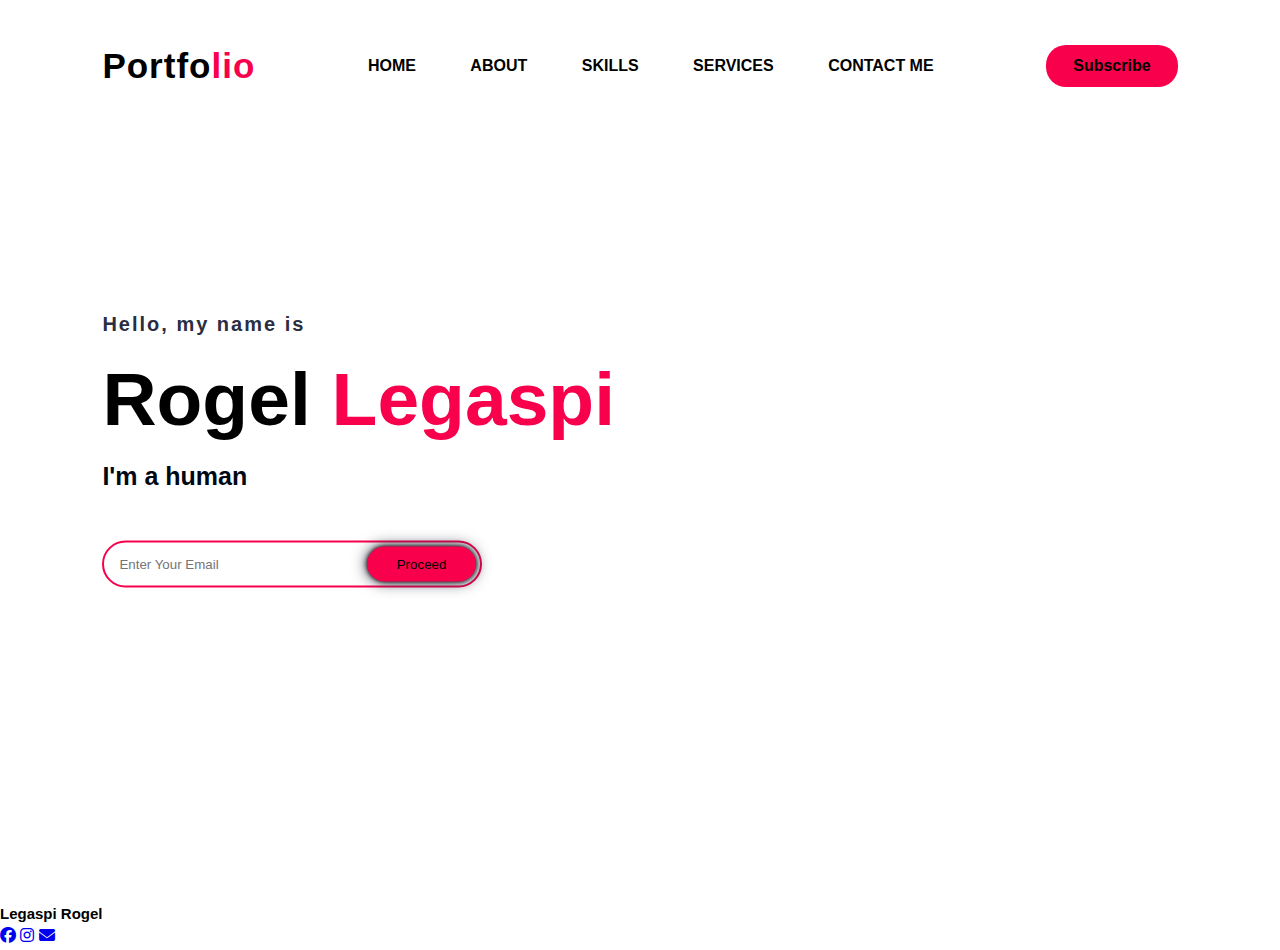
==== Index.html @ f0098e1f "changes" ====
<!DOCTYPE html>
<html lang= "en">
<head>
    <meta charset ="UTF"-8>
    <title>Personal Portfolio Website</title>
    <link rel="stylesheet" href="https://cdnjs.cloudflare.com/ajax/libs/font-awesome/6.4.0/css/all.min.css">
     <link rel="stylesheet" href="style.css">
</head>
<body>
    <div class=" hero">
        <nav>
          <h2 class="logo">Portfo<span>lio</span></h2>
            <ul>
                <li><a href="#">HOME</a></li>
                <li><a href="about.html">ABOUT</a></li>
                <li><a href="#">SKILLS</a></li>
                <li><a href="services.html">SERVICES</a></li>
                <li><a href="contact.html">CONTACT ME</a></li>    
            </ul>
            <a href = "#" class="btn">Subscribe</a>
        </nav>
        <div class="content">
            <h4>Hello, my name is</h4>
            <h1>Rogel <span>Legaspi</span></h1>
            <h3>I'm a human</h3>
            <div class="newsletter">
                <form>
                    <input type="email" name="email" id="mail" placeholder="Enter Your Email">
                    <input type="Submit" name="Submit" value="Proceed">
                </form>
            </div>
        </div>
    </div>
    <footer>
        <p> Legaspi Rogel</p>
        <div class="social">
            <a href="https://www.facebook.com/legaspi.rogel.7/"><i class="fa-brands fa-facebook"></i></a>
            <a href="#"><i class="fa-brands fa-instagram"></i></a>
            <a href="#"><i class="fa-solid fa-envelope"></i></a>

        </div>
    </footer>
</body>
</html>
---- style.css ----
*{
    margin: 0;
    padding: 0;
    font-family: sans-serif;
    box-sizing: border-box;
}
.hero {
    height: 100vh;
    width: 100%;
    background-image: url(./images/we.jpg);
    background-size: cover;
    background-position: center;  
}
nav{
    display: flex;
    align-items: center;
    justify-content: space-between;
    padding-top: 45px;
    padding-left: 8%;
    padding-right: 8%;
}
.logo{
    color:black;
    font-size: 35px;
    letter-spacing: 1px;
    cursor: pointer;
}
span{
    color: #f9004d;
}
nav ul li{
    list-style-type: none;
    display:inline-block;
    padding: 10px 25px; 
}
nav ul li a{
    color:black;
    text-decoration: none;
    font-weight: bold;
    text-transform: capitalize;
}
nav ul li a:hover{
    color:#f9004d;
    transition: .4s;
}
.btn{
    background-color: #f9004d;
    color: black;
    text-decoration: none;
    border: 2px solid transparent;
    font-weight: bold;
    padding: 10px 25px;
    border-radius: 20px;
   transition: transform .4s;
}
.btn:hover{
    transform: scale(1.2);
}
.content{
    position: absolute;
    top: 50%;
    left:8%;
    transform: translateY(-50%);
}
h1{
    color:black;
    margin: 20px 0px 20px;
    font-size: 75px;
}
h3{
    color:#000814;
    font-size: 25px;
    margin-bottom: 50px;
}
h4{
    color:#2b2d42;
    letter-spacing: 2px;
    font-size: 20px;
}
.newsletter form{
    width: 380px;
    max-width: 100%;
    position: relative;
}
.newsletter form input:first-child{
    display: inline-block;
    width: 100%;
    padding: 14px 130px 14px 15px;
    border: 2px solid #f9004d;
    outline: none;
    border-radius: 30px;
}
.newsletter form input:last-child{
    position: absolute;
    display: inline-block;
    outline: none;
    border: none;
    padding: 10px 30px;
    border-radius: 30px;
    background-color:#f9004d ;
    box-shadow: 0px 0px 5px #000, 0px 0px 15px #2b2d42;
    top: 6px;
    right: 6px;
}
.about{
    width: 100%;
    padding: 100px 0px;
    background-color:transparent;
}
.about img{
    height:350px;
    width: 350px;
}
about-text{
    width: 550px;
}
.main{
    width: 1130px;
    max-width: 95%;
    margin:0 auto;
    display: flex;
    align-items:center;
    justify-content: space-around;
}
.about-text h2{
    color: black;
    font-size: 75px;
    text-transform: capitalize;
    margin: 20px;
}
.about-text p{
    color: #F31559;
    letter-spacing: 1px;
    line-height: 28px;
    font-size: 18px;
    margin-bottom: 45px;
    justify-content: right;
    padding-left: 20px;
}
button{
    background-color:#f9004d;
    color: black;
    text-decoration: none;
    border:2px solid transparent;
    font-weight: bold;
    padding: 13px 30px;
    border-radius: 30px;
    transition: .4s;
}
button:hover{
    background-color: transparent;
    border: 2px solid black;
    cursor: pointer;
}
.service{
    background:transparent;
    width: 100%;
    padding: 10px 10px;
}
.Title h2{
    color: black;
    font-size: 75px;
    width:1130px;
    margin:30px auto;
    text-align: center;
}
.box{
    display: flex;
    justify-content: center;
    align-items: center;
    min-height: 400px;
}
.card{
    height: 250px;
    width: 335px;
    padding: 20px 35px;
    background: #e5989b;
    border-radius: 20px;
    margin: 15px;
    position: relative;
    overflow: hidden;
    text-align: center;
}
.card i{
    font-size: 50px;
    display: block;
    text-align: center;
    margin: 25px 0px;
    color: #f9004d;
}
h5{
    color: black;
    font-size: 23px;
    margin-bottom: 15px;
}
.pra p{
    color:#001524;
    font-size: 16px;
    line-height: 27px;
    margin-bottom: 25px;
}
.card .button{
    background-color:#f9004d;
    color: transparent;
    text-decoration: none;
    border:2px solid transparent;
    font-weight: bold;
    padding: 9px 22px;
    border-radius: 30px;
    transition: .4s;
}
.card .button:hover{
    background-color: transparent;
    border: 2px solid black;
    cursor: pointer;
}
footer{
    position: relative;
    width: 100%;
    height: 50px;
    background: transparent;
    display: flex;
    flex-direction: column;
    align-items: left;
    justify-content: left;
    padding-top: 5px;
}
footer p:nth-child(1){
    font-size:15px;
    color: black;
    margin-bottom: 5px;
    font-weight: bold;
}
.social a:hover{
    transform: scale(1.3);
    transition: .3s;
}
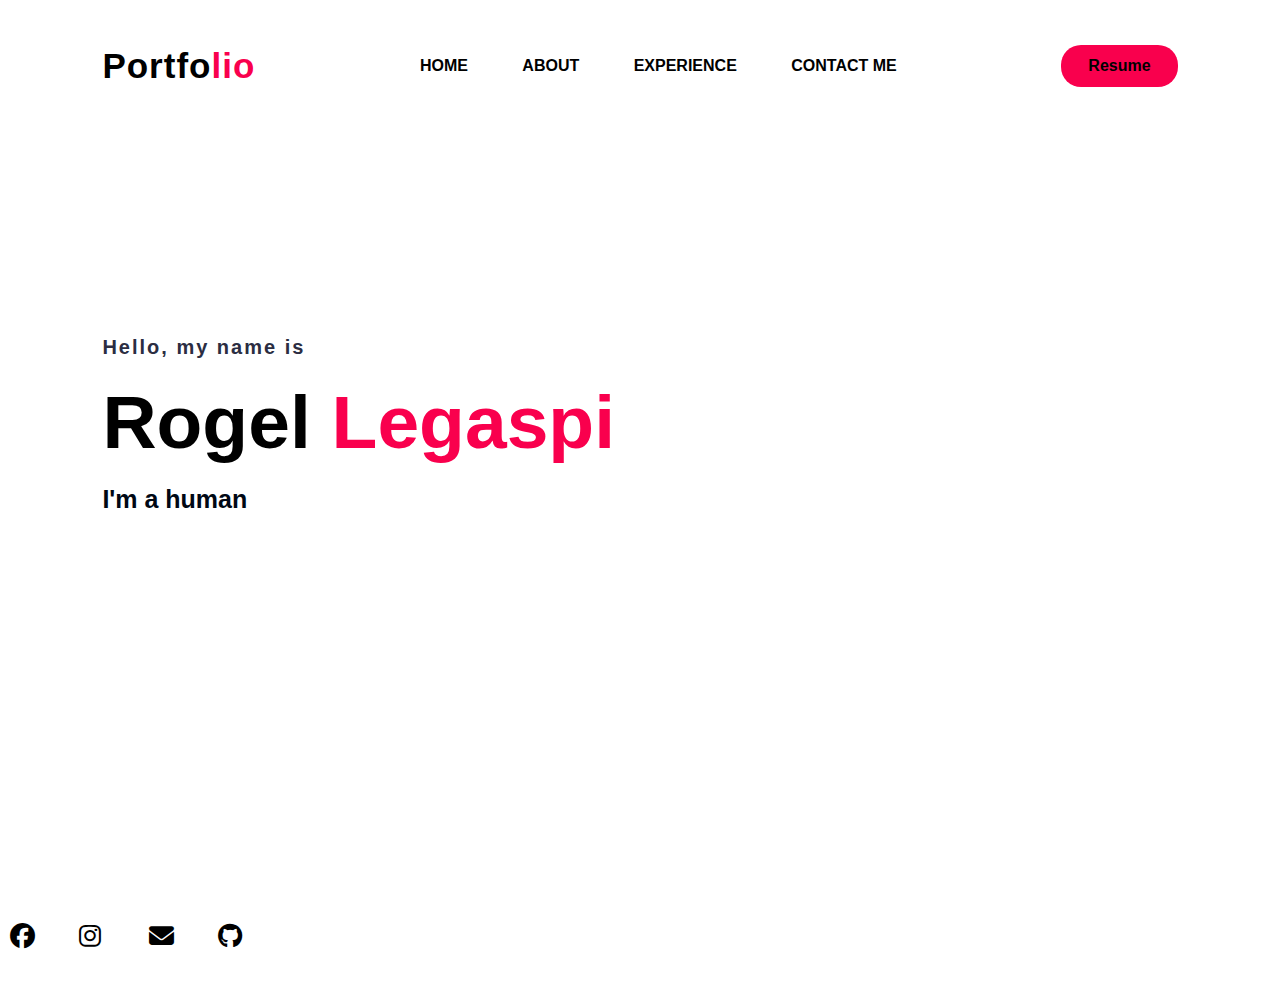
==== commit ee1c64be: "changes" ====
--- a/Index.html
+++ b/Index.html
@@ -13,30 +13,27 @@
             <ul>
                 <li><a href="#">HOME</a></li>
                 <li><a href="about.html">ABOUT</a></li>
-                <li><a href="#">SKILLS</a></li>
-                <li><a href="services.html">SERVICES</a></li>
+                <li><a href="services.html">EXPERIENCE</a></li>
                 <li><a href="contact.html">CONTACT ME</a></li>    
             </ul>
-            <a href = "#" class="btn">Subscribe</a>
+            <a href = "Resume Legaspi Rogel.pdf" class="btn"target="_blank">Resume</a>
+
         </nav>
         <div class="content">
             <h4>Hello, my name is</h4>
             <h1>Rogel <span>Legaspi</span></h1>
             <h3>I'm a human</h3>
             <div class="newsletter">
-                <form>
-                    <input type="email" name="email" id="mail" placeholder="Enter Your Email">
-                    <input type="Submit" name="Submit" value="Proceed">
-                </form>
             </div>
         </div>
     </div>
     <footer>
-        <p> Legaspi Rogel</p>
         <div class="social">
-            <a href="https://www.facebook.com/legaspi.rogel.7/"><i class="fa-brands fa-facebook"></i></a>
+            
+            <a href="https://www.facebook.com/legaspi.rogel.7/" target="_blank"><i class="fa-brands fa-facebook"></i></a>
             <a href="#"><i class="fa-brands fa-instagram"></i></a>
             <a href="#"><i class="fa-solid fa-envelope"></i></a>
+            <a href="https://github.com/Neophyte163" target="blank"><i class="fa-brands fa-github"></i></a>
 
         </div>
     </footer>
--- a/style.css
+++ b/style.css
@@ -77,41 +77,17 @@
     letter-spacing: 2px;
     font-size: 20px;
 }
-.newsletter form{
-    width: 380px;
-    max-width: 100%;
-    position: relative;
-}
-.newsletter form input:first-child{
-    display: inline-block;
-    width: 100%;
-    padding: 14px 130px 14px 15px;
-    border: 2px solid #f9004d;
-    outline: none;
-    border-radius: 30px;
-}
-.newsletter form input:last-child{
-    position: absolute;
-    display: inline-block;
-    outline: none;
-    border: none;
-    padding: 10px 30px;
-    border-radius: 30px;
-    background-color:#f9004d ;
-    box-shadow: 0px 0px 5px #000, 0px 0px 15px #2b2d42;
-    top: 6px;
-    right: 6px;
-}
+
 .about{
     width: 100%;
-    padding: 100px 0px;
+    padding: 50px 0px;
     background-color:transparent;
 }
 .about img{
     height:350px;
     width: 350px;
 }
-about-text{
+.about-text{
     width: 550px;
 }
 .main{
@@ -129,7 +105,8 @@
     margin: 20px;
 }
 .about-text p{
-    color: #F31559;
+    background: #000814;
+    color: #ff0a54;
     letter-spacing: 1px;
     line-height: 28px;
     font-size: 18px;
@@ -171,9 +148,9 @@
     min-height: 400px;
 }
 .card{
-    height: 250px;
+    height: 320px;
     width: 335px;
-    padding: 20px 35px;
+    padding: 10px 35px;
     background: #e5989b;
     border-radius: 20px;
     margin: 15px;
@@ -223,15 +200,26 @@
     flex-direction: column;
     align-items: left;
     justify-content: left;
-    padding-top: 5px;
 }
 footer p:nth-child(1){
-    font-size:15px;
+    font-size:10px;
     color: black;
     margin-bottom: 5px;
     font-weight: bold;
 }
+.social a{
+    width: 45px;
+    height: 45px;
+    color: black;
+    font-size: 25px;
+    margin: 22px 10px;
+    display:inline-block;
+    text-decoration: none;
+    border-radius: 50%;
+}
 .social a:hover{
+    color:#f9004d;
     transform: scale(1.3);
     transition: .3s;
+    
 }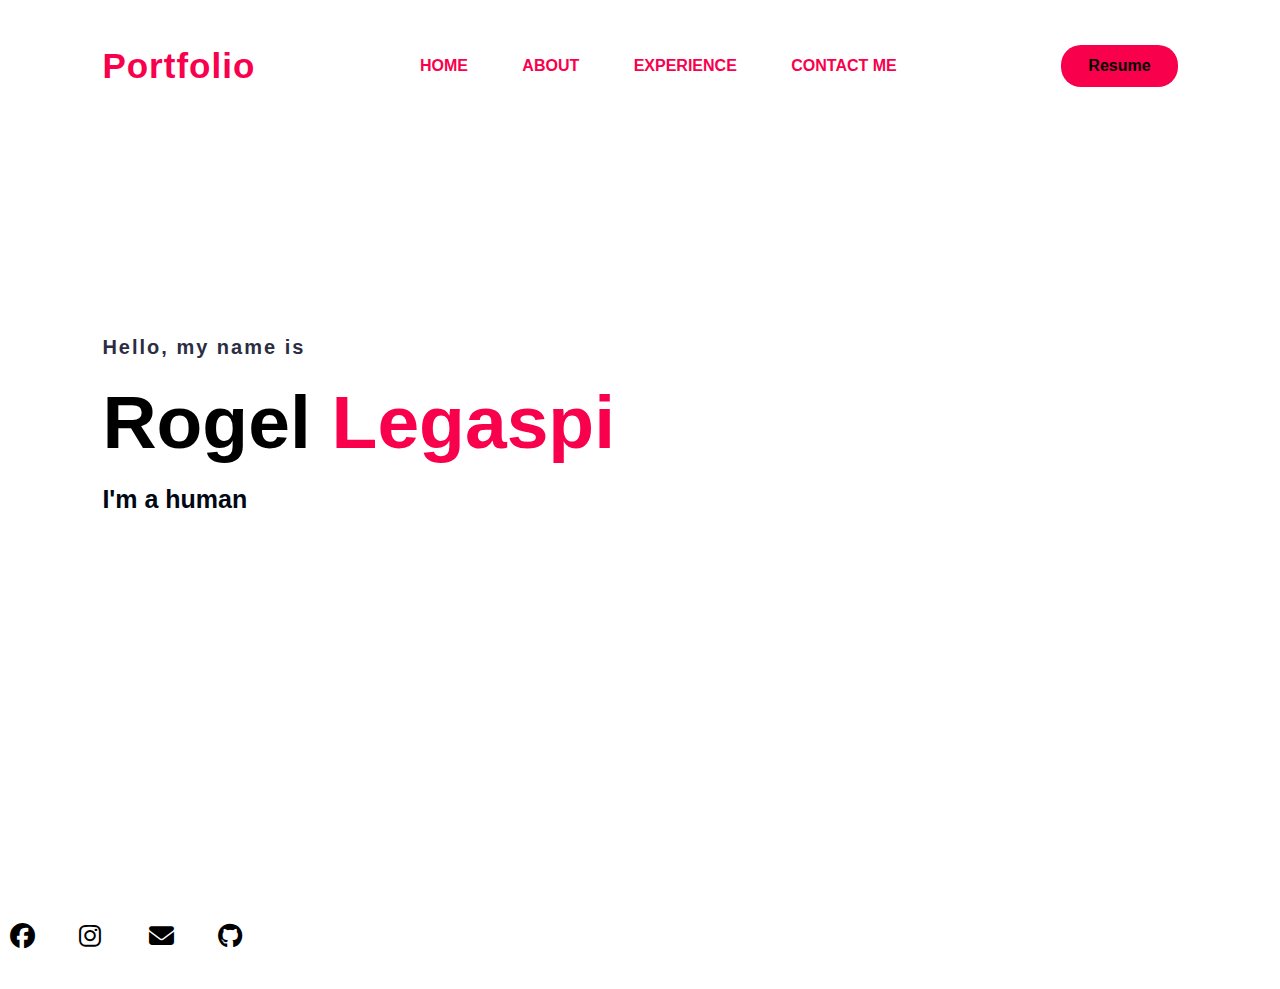
==== commit 1f773388: "changes" ====
--- a/Index.html
+++ b/Index.html
@@ -6,6 +6,7 @@
     <link rel="stylesheet" href="https://cdnjs.cloudflare.com/ajax/libs/font-awesome/6.4.0/css/all.min.css">
      <link rel="stylesheet" href="style.css">
 </head>
+<script></script>
 <body>
     <div class=" hero">
         <nav>
--- a/style.css
+++ b/style.css
@@ -7,8 +7,8 @@
 .hero {
     height: 100vh;
     width: 100%;
-    background-image: url(./images/we.jpg);
-    background-size: cover;
+    background-image: url(./images/background.JPG);
+    background-size:contain;
     background-position: center;  
 }
 nav{
@@ -20,7 +20,7 @@
     padding-right: 8%;
 }
 .logo{
-    color:black;
+    color:#f9004d;
     font-size: 35px;
     letter-spacing: 1px;
     cursor: pointer;
@@ -34,7 +34,7 @@
     padding: 10px 25px; 
 }
 nav ul li a{
-    color:black;
+    color:#f9004d;
     text-decoration: none;
     font-weight: bold;
     text-transform: capitalize;
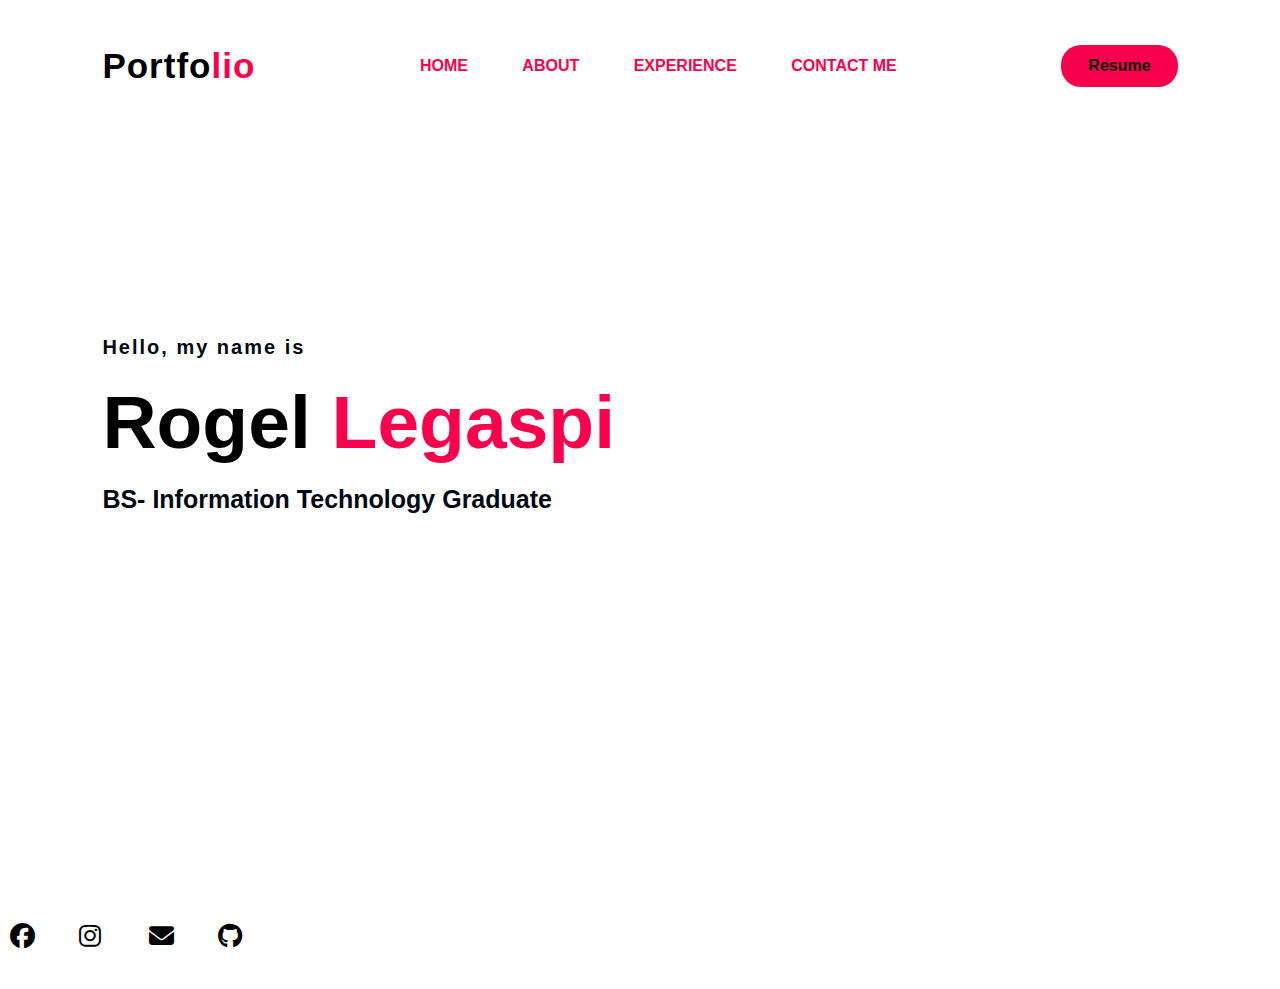
==== commit ed63bc68: "links" ====
--- a/Index.html
+++ b/Index.html
@@ -23,7 +23,7 @@
         <div class="content">
             <h4>Hello, my name is</h4>
             <h1>Rogel <span>Legaspi</span></h1>
-            <h3>I'm a human</h3>
+            <h3>BS- Information Technology Graduate</h3>
             <div class="newsletter">
             </div>
         </div>
@@ -32,8 +32,9 @@
         <div class="social">
             
             <a href="https://www.facebook.com/legaspi.rogel.7/" target="_blank"><i class="fa-brands fa-facebook"></i></a>
-            <a href="#"><i class="fa-brands fa-instagram"></i></a>
-            <a href="#"><i class="fa-solid fa-envelope"></i></a>
+            <a href="https://www.instagram.com/legaspi_rogel/"><i class="fa-brands fa-instagram"></i></a>
+            <a href="mailto:legaspirogel166@gmail.com"><i class="fa-solid fa-envelope"></i></a>
+            <!-- <a class="gmail-link" href="mailto:legaspirogel166@gmail.com">Open Gmail</a> -->
             <a href="https://github.com/Neophyte163" target="blank"><i class="fa-brands fa-github"></i></a>
 
         </div>
--- a/style.css
+++ b/style.css
@@ -7,10 +7,11 @@
 .hero {
     height: 100vh;
     width: 100%;
-    background-image: url(./images/background.JPG);
-    background-size:contain;
+    background-image: url(./images/we.jpg);
+    background-size:cover;
     background-position: center;  
 }
+
 nav{
     display: flex;
     align-items: center;
@@ -20,7 +21,7 @@
     padding-right: 8%;
 }
 .logo{
-    color:#f9004d;
+    color:#000000;
     font-size: 35px;
     letter-spacing: 1px;
     cursor: pointer;
@@ -73,7 +74,7 @@
     margin-bottom: 50px;
 }
 h4{
-    color:#2b2d42;
+    color:#000814;
     letter-spacing: 2px;
     font-size: 20px;
 }
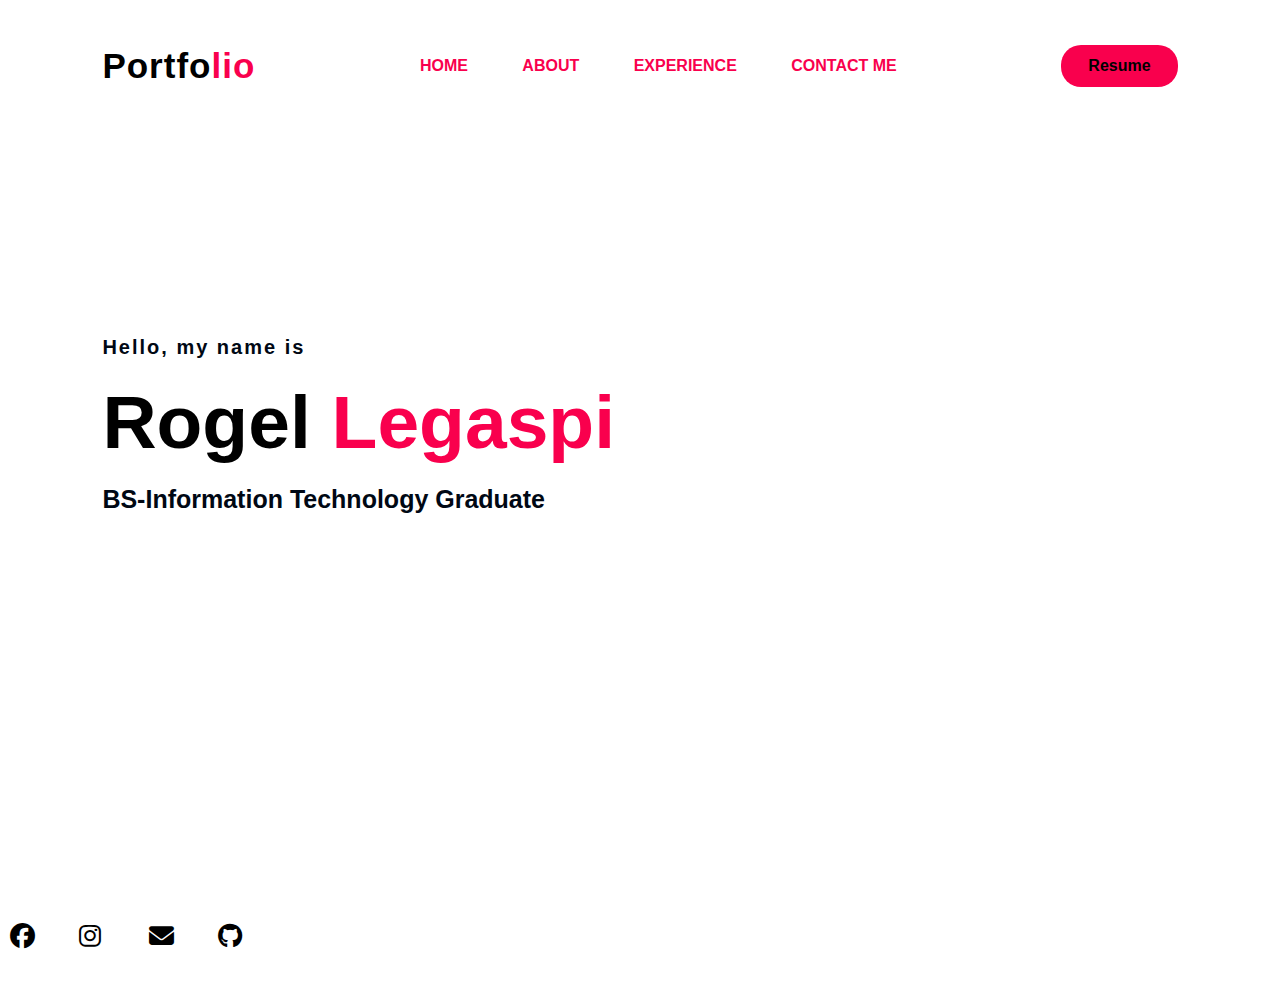
==== commit e867556e: "changes" ====
--- a/Index.html
+++ b/Index.html
@@ -23,7 +23,7 @@
         <div class="content">
             <h4>Hello, my name is</h4>
             <h1>Rogel <span>Legaspi</span></h1>
-            <h3>BS- Information Technology Graduate</h3>
+            <h3>BS-Information Technology Graduate</h3>
             <div class="newsletter">
             </div>
         </div>
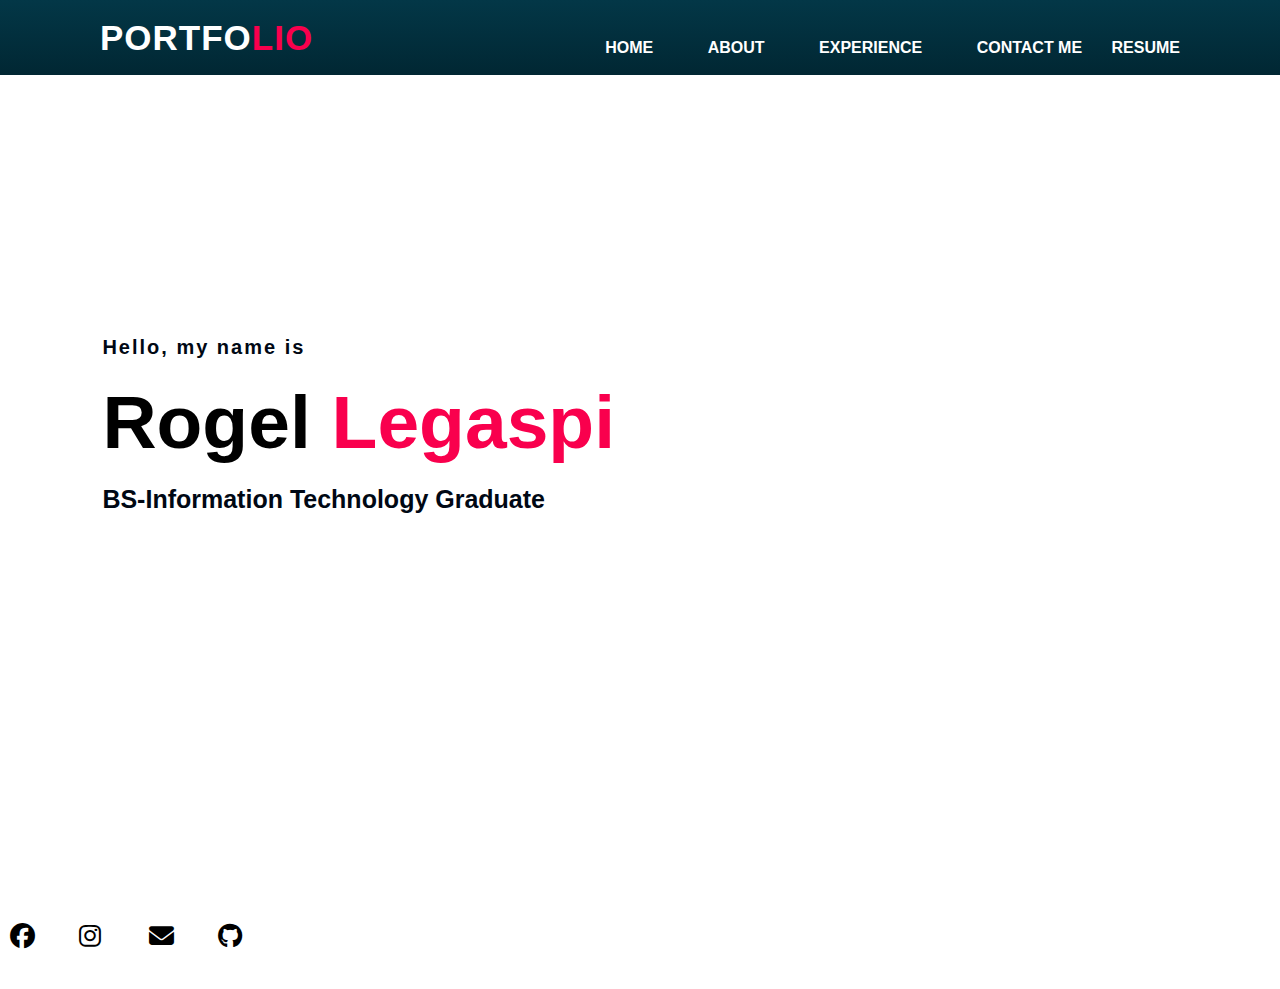
==== commit d769bc1c: "header" ====
--- a/Index.html
+++ b/Index.html
@@ -16,9 +16,8 @@
                 <li><a href="about.html">ABOUT</a></li>
                 <li><a href="services.html">EXPERIENCE</a></li>
                 <li><a href="contact.html">CONTACT ME</a></li>    
-            </ul>
-            <a href = "Resume Legaspi Rogel.pdf" class="btn"target="_blank">Resume</a>
-
+            <a href = "Resume Legaspi Rogel.pdf" class="btn"target="_blank">RESUME</a>
+        </ul>
         </nav>
         <div class="content">
             <h4>Hello, my name is</h4>
--- a/style.css
+++ b/style.css
@@ -4,6 +4,16 @@
     font-family: sans-serif;
     box-sizing: border-box;
 }
+nav{
+    width:100%;
+    height:75px;
+    line-height: 75px;
+    padding: 0px 100px;
+    position:relative;
+    background-image: linear-gradient(#033747, #012733) ;
+    display: flex;
+    justify-content: space-between;
+}
 .hero {
     height: 100vh;
     width: 100%;
@@ -11,20 +21,12 @@
     background-size:cover;
     background-position: center;  
 }
-
-nav{
-    display: flex;
-    align-items: center;
-    justify-content: space-between;
-    padding-top: 45px;
-    padding-left: 8%;
-    padding-right: 8%;
-}
 .logo{
-    color:#000000;
+    color:white;
     font-size: 35px;
     letter-spacing: 1px;
     cursor: pointer;
+    text-transform: uppercase;
 }
 span{
     color: #f9004d;
@@ -35,7 +37,7 @@
     padding: 10px 25px; 
 }
 nav ul li a{
-    color:#f9004d;
+    color:white;
     text-decoration: none;
     font-weight: bold;
     text-transform: capitalize;
@@ -45,17 +47,14 @@
     transition: .4s;
 }
 .btn{
-    background-color: #f9004d;
-    color: black;
-    text-decoration: none;
-    border: 2px solid transparent;
-    font-weight: bold;
-    padding: 10px 25px;
-    border-radius: 20px;
+    color: white;
+    text-decoration: none;
+    font-weight: bold;
    transition: transform .4s;
 }
 .btn:hover{
-    transform: scale(1.2);
+    color:#f9004d;
+    transition: .4s;
 }
 .content{
     position: absolute;
@@ -84,12 +83,14 @@
     padding: 50px 0px;
     background-color:transparent;
 }
+
 .about img{
     height:350px;
     width: 350px;
 }
 .about-text{
     width: 550px;
+    background-color: transparent;
 }
 .main{
     width: 1130px;
@@ -107,14 +108,16 @@
 }
 .about-text p{
     background: #000814;
-    color: #ff0a54;
+    color:#040404;
     letter-spacing: 1px;
     line-height: 28px;
     font-size: 18px;
     margin-bottom: 45px;
     justify-content: right;
     padding-left: 20px;
-}
+    background-color:#e5989b;
+}
+
 button{
     background-color:#f9004d;
     color: black;
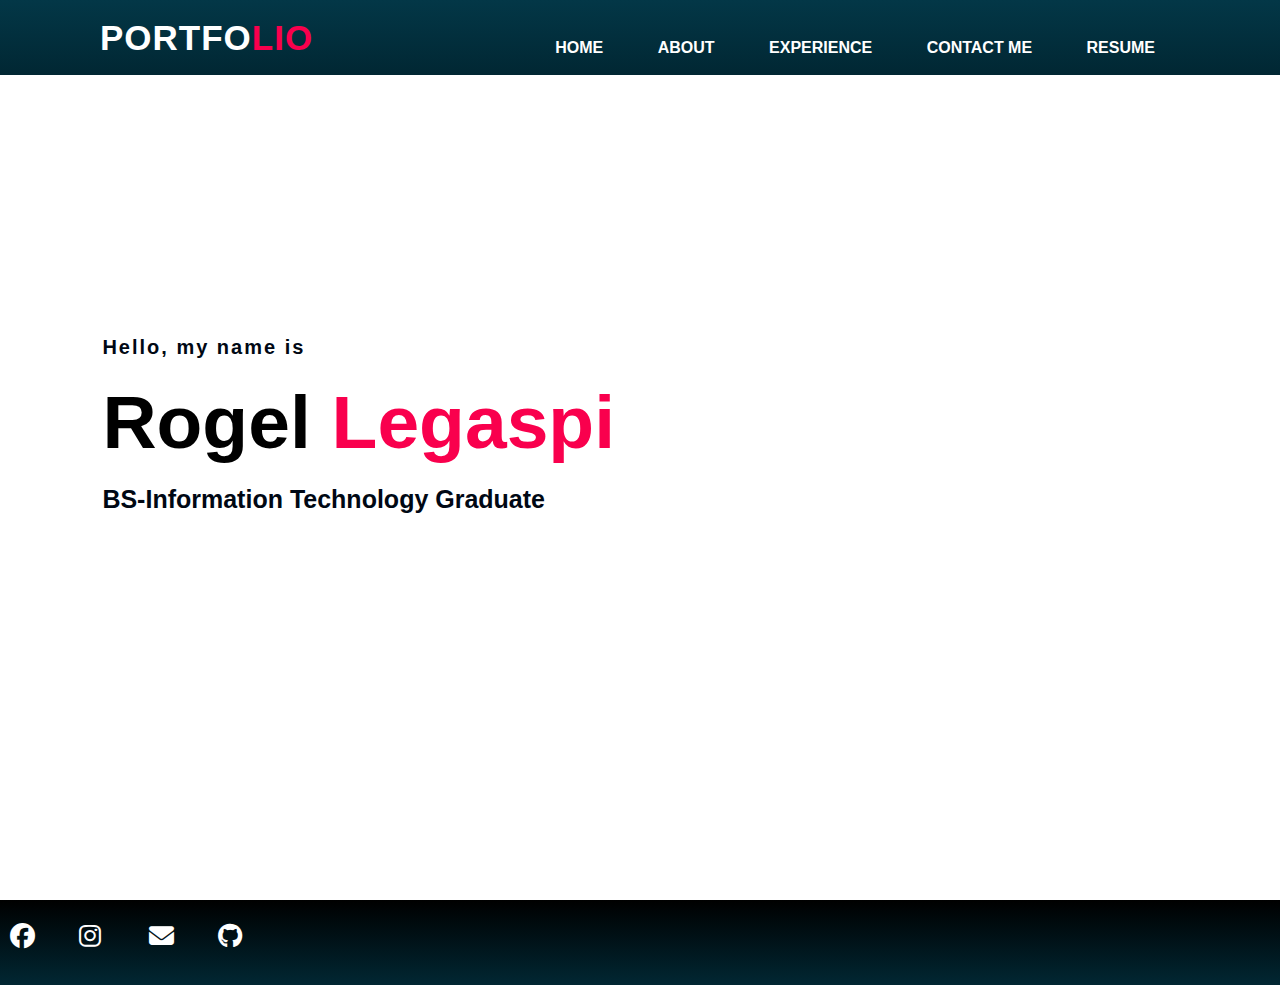
==== commit 0ab04981: "index footer" ====
--- a/Index.html
+++ b/Index.html
@@ -16,7 +16,7 @@
                 <li><a href="about.html">ABOUT</a></li>
                 <li><a href="services.html">EXPERIENCE</a></li>
                 <li><a href="contact.html">CONTACT ME</a></li>    
-            <a href = "Resume Legaspi Rogel.pdf" class="btn"target="_blank">RESUME</a>
+           <li><a href = "Resume Legaspi Rogel.pdf"target="_blank">RESUME</a></li>
         </ul>
         </nav>
         <div class="content">
--- a/style.css
+++ b/style.css
@@ -44,14 +44,16 @@
 }
 nav ul li a:hover{
     color:#f9004d;
-    transition: .4s;
-}
-.btn{
+    transform: scale(1.3);
+    transition: .3s;
+}
+/* .btn{
     color: white;
     text-decoration: none;
     font-weight: bold;
    transition: transform .4s;
-}
+   padding: 10px 25px; 
+} */
 .btn:hover{
     color:#f9004d;
     transition: .4s;
@@ -198,12 +200,13 @@
 footer{
     position: relative;
     width: 100%;
-    height: 50px;
+    height: 85px;
     background: transparent;
     display: flex;
     flex-direction: column;
     align-items: left;
     justify-content: left;
+    background-image: linear-gradient(black, #012733) ;
 }
 footer p:nth-child(1){
     font-size:10px;
@@ -214,7 +217,7 @@
 .social a{
     width: 45px;
     height: 45px;
-    color: black;
+    color: white;
     font-size: 25px;
     margin: 22px 10px;
     display:inline-block;
